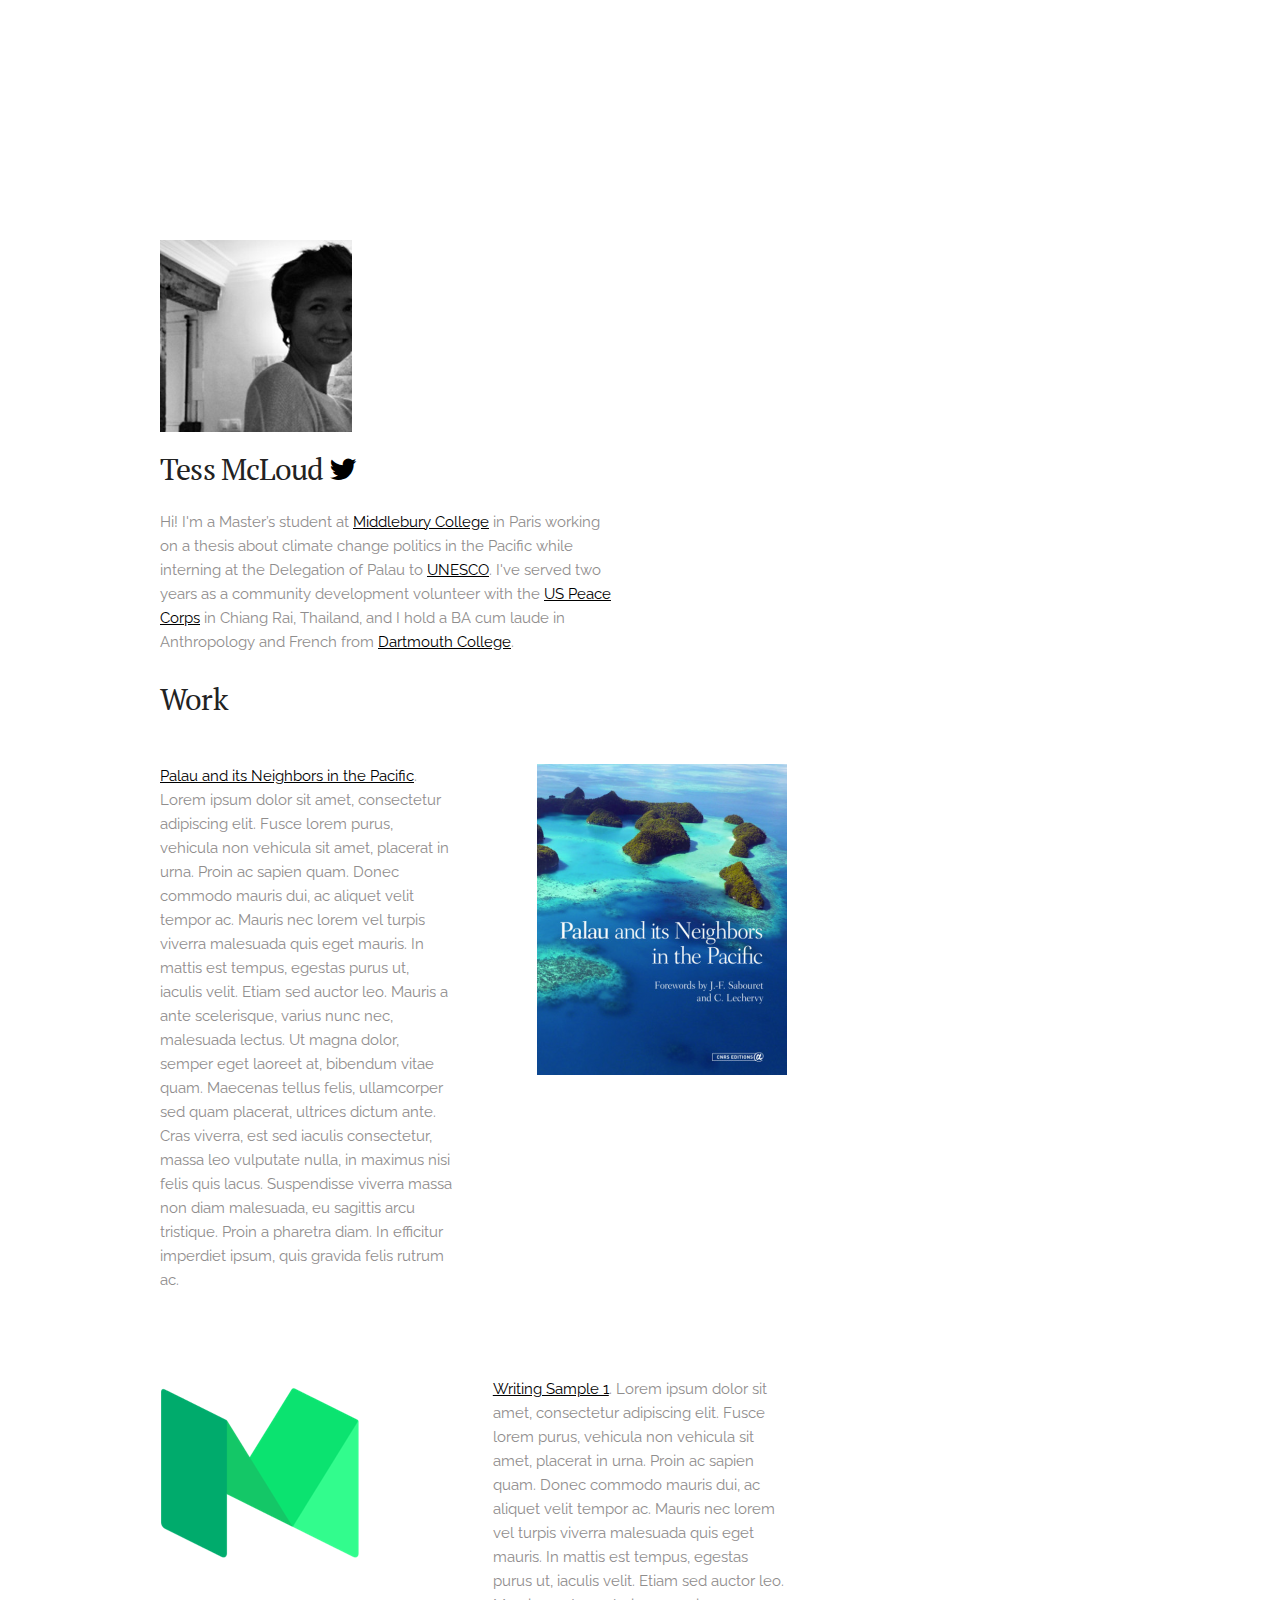
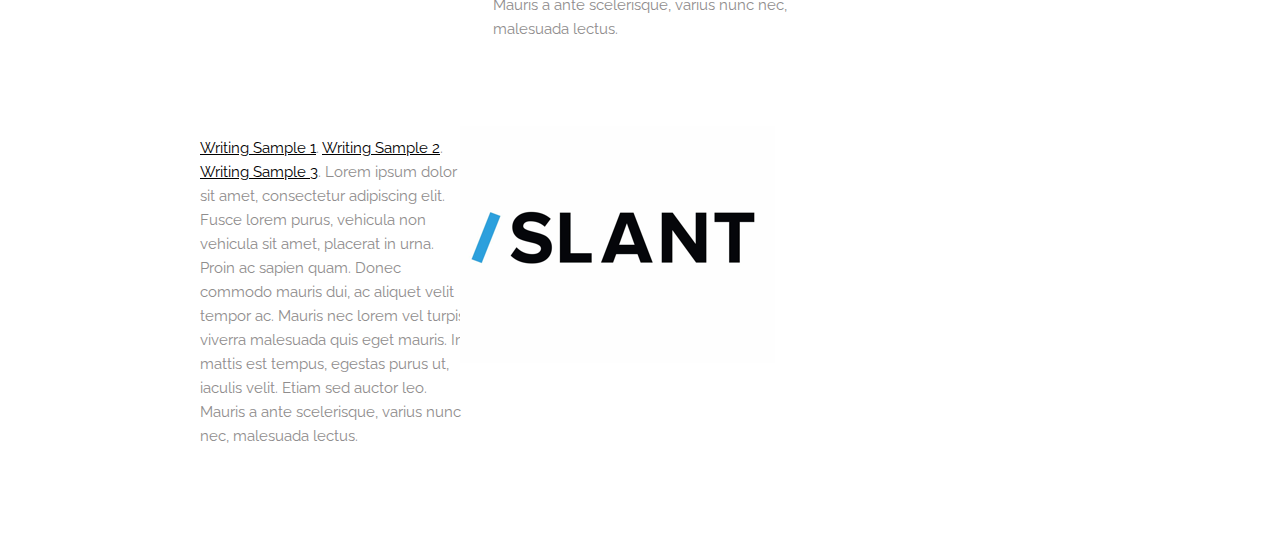
==== index.html @ a64a74ec "added in new padding at the bottom" ====
<!DOCTYPE html>
<html lang="en">
<head>

  <!-- Basic Page Needs
  –––––––––––––––––––––––––––––––––––––––––––––––––– -->
  <meta charset="utf-8">
  <title>Tess McLoud</title>
  <meta name="description" content="">
  <meta name="author" content="">

  <!-- Mobile Specific Metas
  –––––––––––––––––––––––––––––––––––––––––––––––––– -->
  <meta name="viewport" content="width=device-width, initial-scale=1">

  <!-- FONT
  –––––––––––––––––––––––––––––––––––––––––––––––––– -->
  <link href="//fonts.googleapis.com/css?family=Raleway:400,300,600" rel="stylesheet" type="text/css">
  <link href='https://fonts.googleapis.com/css?family=PT+Serif:400,400italic,700,700italic' rel='stylesheet' type='text/css'>

  <!-- CSS
  –––––––––––––––––––––––––––––––––––––––––––––––––– -->
  <link rel="stylesheet" href="css/normalize.css">
  <link rel="stylesheet" href="css/skeleton.css">
  <link rel="stylesheet" href="https://maxcdn.bootstrapcdn.com/font-awesome/4.5.0/css/font-awesome.min.css">
  <link rel="stylesheet" href="css/style.css">

  <!-- Favicon
  –––––––––––––––––––––––––––––––––––––––––––––––––– -->
  <link rel="icon" type="image/png" href="images/fourtyeight.png">

</head>
<body>

  <!-- Primary Page Layout
  –––––––––––––––––––––––––––––––––––––––––––––––––– -->
  <div class="container">
    <div class="row">
      <div class="one-half column" style="margin-top: 25%">
        <img src="images/tessimage.png" style="padding-bottom: 10px">
        <h4 class="serif-style">Tess McLoud <a href="https://twitter.com/tess_mcloud"><i class="fa fa-twitter"></i></a></h4>
        <p class="body-text">Hi! I'm a Master’s student at <a href="http://www.middlebury.edu/">Middlebury College</a> in Paris working on a thesis about climate change politics in the Pacific while interning at the Delegation of Palau to <a href="http://en.unesco.org">UNESCO</a>. I've served two years as a community development volunteer with the <a href="http://www.peacecorps.gov">US Peace Corps</a> in Chiang Rai, Thailand, and I hold a BA cum laude in Anthropology and French from <a href="http://dartmouth.edu">Dartmouth College</a>.</p>
        <h4 class="serif-style">Work</h4>
      </div>
    </div>
    <div class="row" style="margin-top: 25px">
      <div class="one-third column body-text">
        <p><a href="http://www.cnrseditions.fr/archeologie-prehistoire/7229-palau-and-its-neighbors-in-the-pacific.html">Palau and its Neighbors in the Pacific</a>. Lorem ipsum dolor sit amet, consectetur adipiscing elit. Fusce lorem purus, vehicula non vehicula sit amet, placerat in urna. Proin ac sapien quam. Donec commodo mauris dui, ac aliquet velit tempor ac. Mauris nec lorem vel turpis viverra malesuada quis eget mauris. In mattis est tempus, egestas purus ut, iaculis velit. Etiam sed auctor leo. Mauris a ante scelerisque, varius nunc nec, malesuada lectus. Ut magna dolor, semper eget laoreet at, bibendum vitae quam. Maecenas tellus felis, ullamcorper sed quam placerat, ultrices dictum ante. Cras viverra, est sed iaculis consectetur, massa leo vulputate nulla, in maximus nisi felis quis lacus. Suspendisse viverra massa non diam malesuada, eu sagittis arcu tristique. Proin a pharetra diam. In efficitur imperdiet ipsum, quis gravida felis rutrum ac.</p>
      </div>
      <div class="one-third column">
          <img src="images/palau.png" class="u-pull-right">
      </div>    
    </div>
    <div class="row" style="margin-top: 60px">
      <div class="one-third column" style="margin-top: 10px">
        <img src="images/mediumlogo.png" class="u-pull-left">
      </div>
      <div class="one-third column">
          <p class="body-text"> <a href="https://medium.com/@island_ark/the-devastating-effects-of-climate-change-that-no-one-is-talking-about-bb55a63e852a#.9f6tcge07">Writing Sample 1</a>. Lorem ipsum dolor sit amet, consectetur adipiscing elit. Fusce lorem purus, vehicula non vehicula sit amet, placerat in urna. Proin ac sapien quam. Donec commodo mauris dui, ac aliquet velit tempor ac. Mauris nec lorem vel turpis viverra malesuada quis eget mauris. In mattis est tempus, egestas purus ut, iaculis velit. Etiam sed auctor leo. Mauris a ante scelerisque, varius nunc nec, malesuada lectus. </p>
      </div>    
    </div>
    <div class="row" style="margin: 60px 40px">
      <div class="one-third column" style="margin-top: 10px">
        <p class="body-text"><a href="https://www.slantnews.com/story/2016-01-17-why-this-feminist-is-choosing-bernie-sanders-over-hillary-clinton-donald-trump-elections-2016">Writing Sample 1</a>. <a href="https://www.slantnews.com/story/2015-12-18-are-the-fates-of-sinking-island-nations-sealed-climate-change-global-warming">Writing Sample 2</a>. <a href="https://www.slantnews.com/story/2015-12-17-the-devastating-effects-of-climate-change-no-one-is-talking-about-culture-island-ark-project">Writing Sample 3</a>. Lorem ipsum dolor sit amet, consectetur adipiscing elit. Fusce lorem purus, vehicula non vehicula sit amet, placerat in urna. Proin ac sapien quam. Donec commodo mauris dui, ac aliquet velit tempor ac. Mauris nec lorem vel turpis viverra malesuada quis eget mauris. In mattis est tempus, egestas purus ut, iaculis velit. Etiam sed auctor leo. Mauris a ante scelerisque, varius nunc nec, malesuada lectus. </p>
      </div>
      <div class="one-third column">
          <img src="images/slantlogo.png" class="u-pull-right">
      </div>    
    </div>
  </div>

<!-- End Document
  –––––––––––––––––––––––––––––––––––––––––––––––––– -->
</body>
</html>
---- css/skeleton.css ----
/*
* Skeleton V2.0.4
* Copyright 2014, Dave Gamache
* www.getskeleton.com
* Free to use under the MIT license.
* http://www.opensource.org/licenses/mit-license.php
* 12/29/2014
*/


/* Table of contents
––––––––––––––––––––––––––––––––––––––––––––––––––
- Grid
- Base Styles
- Typography
- Links
- Buttons
- Forms
- Lists
- Code
- Tables
- Spacing
- Utilities
- Clearing
- Media Queries
*/


/* Grid
–––––––––––––––––––––––––––––––––––––––––––––––––– */
.container {
  position: relative;
  width: 100%;
  max-width: 960px;
  margin: 0 auto;
  padding: 0 20px;
  box-sizing: border-box; }
.column,
.columns {
  width: 100%;
  float: left;
  box-sizing: border-box; }

/* For devices larger than 400px */
@media (min-width: 400px) {
  .container {
    width: 85%;
    padding: 0; }
}

/* For devices larger than 550px */
@media (min-width: 550px) {
  .container {
    width: 80%; }
  .column,
  .columns {
    margin-left: 4%; }
  .column:first-child,
  .columns:first-child {
    margin-left: 0; }

  .one.column,
  .one.columns                    { width: 4.66666666667%; }
  .two.columns                    { width: 13.3333333333%; }
  .three.columns                  { width: 22%;            }
  .four.columns                   { width: 30.6666666667%; }
  .five.columns                   { width: 39.3333333333%; }
  .six.columns                    { width: 48%;            }
  .seven.columns                  { width: 56.6666666667%; }
  .eight.columns                  { width: 65.3333333333%; }
  .nine.columns                   { width: 74.0%;          }
  .ten.columns                    { width: 82.6666666667%; }
  .eleven.columns                 { width: 91.3333333333%; }
  .twelve.columns                 { width: 100%; margin-left: 0; }

  .one-third.column               { width: 30.6666666667%; }
  .two-thirds.column              { width: 65.3333333333%; }

  .one-half.column                { width: 48%; }

  /* Offsets */
  .offset-by-one.column,
  .offset-by-one.columns          { margin-left: 8.66666666667%; }
  .offset-by-two.column,
  .offset-by-two.columns          { margin-left: 17.3333333333%; }
  .offset-by-three.column,
  .offset-by-three.columns        { margin-left: 26%;            }
  .offset-by-four.column,
  .offset-by-four.columns         { margin-left: 34.6666666667%; }
  .offset-by-five.column,
  .offset-by-five.columns         { margin-left: 43.3333333333%; }
  .offset-by-six.column,
  .offset-by-six.columns          { margin-left: 52%;            }
  .offset-by-seven.column,
  .offset-by-seven.columns        { margin-left: 60.6666666667%; }
  .offset-by-eight.column,
  .offset-by-eight.columns        { margin-left: 69.3333333333%; }
  .offset-by-nine.column,
  .offset-by-nine.columns         { margin-left: 78.0%;          }
  .offset-by-ten.column,
  .offset-by-ten.columns          { margin-left: 86.6666666667%; }
  .offset-by-eleven.column,
  .offset-by-eleven.columns       { margin-left: 95.3333333333%; }

  .offset-by-one-third.column,
  .offset-by-one-third.columns    { margin-left: 34.6666666667%; }
  .offset-by-two-thirds.column,
  .offset-by-two-thirds.columns   { margin-left: 69.3333333333%; }

  .offset-by-one-half.column,
  .offset-by-one-half.columns     { margin-left: 52%; }

}


/* Base Styles
–––––––––––––––––––––––––––––––––––––––––––––––––– */
/* NOTE
html is set to 62.5% so that all the REM measurements throughout Skeleton
are based on 10px sizing. So basically 1.5rem = 15px :) */
html {
  font-size: 62.5%; }
body {
  font-size: 1.5em; /* currently ems cause chrome bug misinterpreting rems on body element */
  line-height: 1.6;
  font-weight: 400;
  font-family: "Raleway", "HelveticaNeue", "Helvetica Neue", Helvetica, Arial, sans-serif;
  color: #222; }


/* Typography
–––––––––––––––––––––––––––––––––––––––––––––––––– */
h1, h2, h3, h4, h5, h6 {
  margin-top: 0;
  margin-bottom: 2rem;
  font-weight: 300; }
h1 { font-size: 4.0rem; line-height: 1.2;  letter-spacing: -.1rem;}
h2 { font-size: 3.6rem; line-height: 1.25; letter-spacing: -.1rem; }
h3 { font-size: 3.0rem; line-height: 1.3;  letter-spacing: -.1rem; }
h4 { font-size: 2.4rem; line-height: 1.35; letter-spacing: -.08rem; }
h5 { font-size: 1.8rem; line-height: 1.5;  letter-spacing: -.05rem; }
h6 { font-size: 1.5rem; line-height: 1.6;  letter-spacing: 0; }

/* Larger than phablet */
@media (min-width: 550px) {
  h1 { font-size: 5.0rem; }
  h2 { font-size: 4.2rem; }
  h3 { font-size: 3.6rem; }
  h4 { font-size: 3.0rem; }
  h5 { font-size: 2.4rem; }
  h6 { font-size: 1.5rem; }
}

p {
  margin-top: 0; }


/* Links
–––––––––––––––––––––––––––––––––––––––––––––––––– */
a {
  color: #1EAEDB; }
a:hover {
  color: #0FA0CE; }


/* Buttons
–––––––––––––––––––––––––––––––––––––––––––––––––– */
.button,
button,
input[type="submit"],
input[type="reset"],
input[type="button"] {
  display: inline-block;
  height: 38px;
  padding: 0 30px;
  color: #555;
  text-align: center;
  font-size: 11px;
  font-weight: 600;
  line-height: 38px;
  letter-spacing: .1rem;
  text-transform: uppercase;
  text-decoration: none;
  white-space: nowrap;
  background-color: transparent;
  border-radius: 4px;
  border: 1px solid #bbb;
  cursor: pointer;
  box-sizing: border-box; }
.button:hover,
button:hover,
input[type="submit"]:hover,
input[type="reset"]:hover,
input[type="button"]:hover,
.button:focus,
button:focus,
input[type="submit"]:focus,
input[type="reset"]:focus,
input[type="button"]:focus {
  color: #333;
  border-color: #888;
  outline: 0; }
.button.button-primary,
button.button-primary,
input[type="submit"].button-primary,
input[type="reset"].button-primary,
input[type="button"].button-primary {
  color: #FFF;
  background-color: #33C3F0;
  border-color: #33C3F0; }
.button.button-primary:hover,
button.button-primary:hover,
input[type="submit"].button-primary:hover,
input[type="reset"].button-primary:hover,
input[type="button"].button-primary:hover,
.button.button-primary:focus,
button.button-primary:focus,
input[type="submit"].button-primary:focus,
input[type="reset"].button-primary:focus,
input[type="button"].button-primary:focus {
  color: #FFF;
  background-color: #1EAEDB;
  border-color: #1EAEDB; }


/* Forms
–––––––––––––––––––––––––––––––––––––––––––––––––– */
input[type="email"],
input[type="number"],
input[type="search"],
input[type="text"],
input[type="tel"],
input[type="url"],
input[type="password"],
textarea,
select {
  height: 38px;
  padding: 6px 10px; /* The 6px vertically centers text on FF, ignored by Webkit */
  background-color: #fff;
  border: 1px solid #D1D1D1;
  border-radius: 4px;
  box-shadow: none;
  box-sizing: border-box; }
/* Removes awkward default styles on some inputs for iOS */
input[type="email"],
input[type="number"],
input[type="search"],
input[type="text"],
input[type="tel"],
input[type="url"],
input[type="password"],
textarea {
  -webkit-appearance: none;
     -moz-appearance: none;
          appearance: none; }
textarea {
  min-height: 65px;
  padding-top: 6px;
  padding-bottom: 6px; }
input[type="email"]:focus,
input[type="number"]:focus,
input[type="search"]:focus,
input[type="text"]:focus,
input[type="tel"]:focus,
input[type="url"]:focus,
input[type="password"]:focus,
textarea:focus,
select:focus {
  border: 1px solid #33C3F0;
  outline: 0; }
label,
legend {
  display: block;
  margin-bottom: .5rem;
  font-weight: 600; }
fieldset {
  padding: 0;
  border-width: 0; }
input[type="checkbox"],
input[type="radio"] {
  display: inline; }
label > .label-body {
  display: inline-block;
  margin-left: .5rem;
  font-weight: normal; }


/* Lists
–––––––––––––––––––––––––––––––––––––––––––––––––– */
ul {
  list-style: circle inside; }
ol {
  list-style: decimal inside; }
ol, ul {
  padding-left: 0;
  margin-top: 0; }
ul ul,
ul ol,
ol ol,
ol ul {
  margin: 1.5rem 0 1.5rem 3rem;
  font-size: 90%; }
li {
  margin-bottom: 1rem; }


/* Code
–––––––––––––––––––––––––––––––––––––––––––––––––– */
code {
  padding: .2rem .5rem;
  margin: 0 .2rem;
  font-size: 90%;
  white-space: nowrap;
  background: #F1F1F1;
  border: 1px solid #E1E1E1;
  border-radius: 4px; }
pre > code {
  display: block;
  padding: 1rem 1.5rem;
  white-space: pre; }


/* Tables
–––––––––––––––––––––––––––––––––––––––––––––––––– */
th,
td {
  padding: 12px 15px;
  text-align: left;
  border-bottom: 1px solid #E1E1E1; }
th:first-child,
td:first-child {
  padding-left: 0; }
th:last-child,
td:last-child {
  padding-right: 0; }


/* Spacing
–––––––––––––––––––––––––––––––––––––––––––––––––– */
button,
.button {
  margin-bottom: 1rem; }
input,
textarea,
select,
fieldset {
  margin-bottom: 1.5rem; }
pre,
blockquote,
dl,
figure,
table,
p,
ul,
ol,
form {
  margin-bottom: 2.5rem; }


/* Utilities
–––––––––––––––––––––––––––––––––––––––––––––––––– */
.u-full-width {
  width: 100%;
  box-sizing: border-box; }
.u-max-full-width {
  max-width: 100%;
  box-sizing: border-box; }
.u-pull-right {
  float: right; }
.u-pull-left {
  float: left; }


/* Misc
–––––––––––––––––––––––––––––––––––––––––––––––––– */
hr {
  margin-top: 3rem;
  margin-bottom: 3.5rem;
  border-width: 0;
  border-top: 1px solid #E1E1E1; }


/* Clearing
–––––––––––––––––––––––––––––––––––––––––––––––––– */

/* Self Clearing Goodness */
.container:after,
.row:after,
.u-cf {
  content: "";
  display: table;
  clear: both; }


/* Media Queries
–––––––––––––––––––––––––––––––––––––––––––––––––– */
/*
Note: The best way to structure the use of media queries is to create the queries
near the relevant code. For example, if you wanted to change the styles for buttons
on small devices, paste the mobile query code up in the buttons section and style it
there.
*/


/* Larger than mobile */
@media (min-width: 400px) {}

/* Larger than phablet (also point when grid becomes active) */
@media (min-width: 550px) {}

/* Larger than tablet */
@media (min-width: 750px) {}

/* Larger than desktop */
@media (min-width: 1000px) {}

/* Larger than Desktop HD */
@media (min-width: 1200px) {}
---- css/style.css ----
.serif-style {
    font-family: 'PT Serif', serif;
}

.body-text {
    color: #8F8D8D
}

a:link, a:visited { 
    color: black;
    text-decoration: underline;
    cursor: auto;
}

a:link:active, a:visited:active { 
    color: black;
}
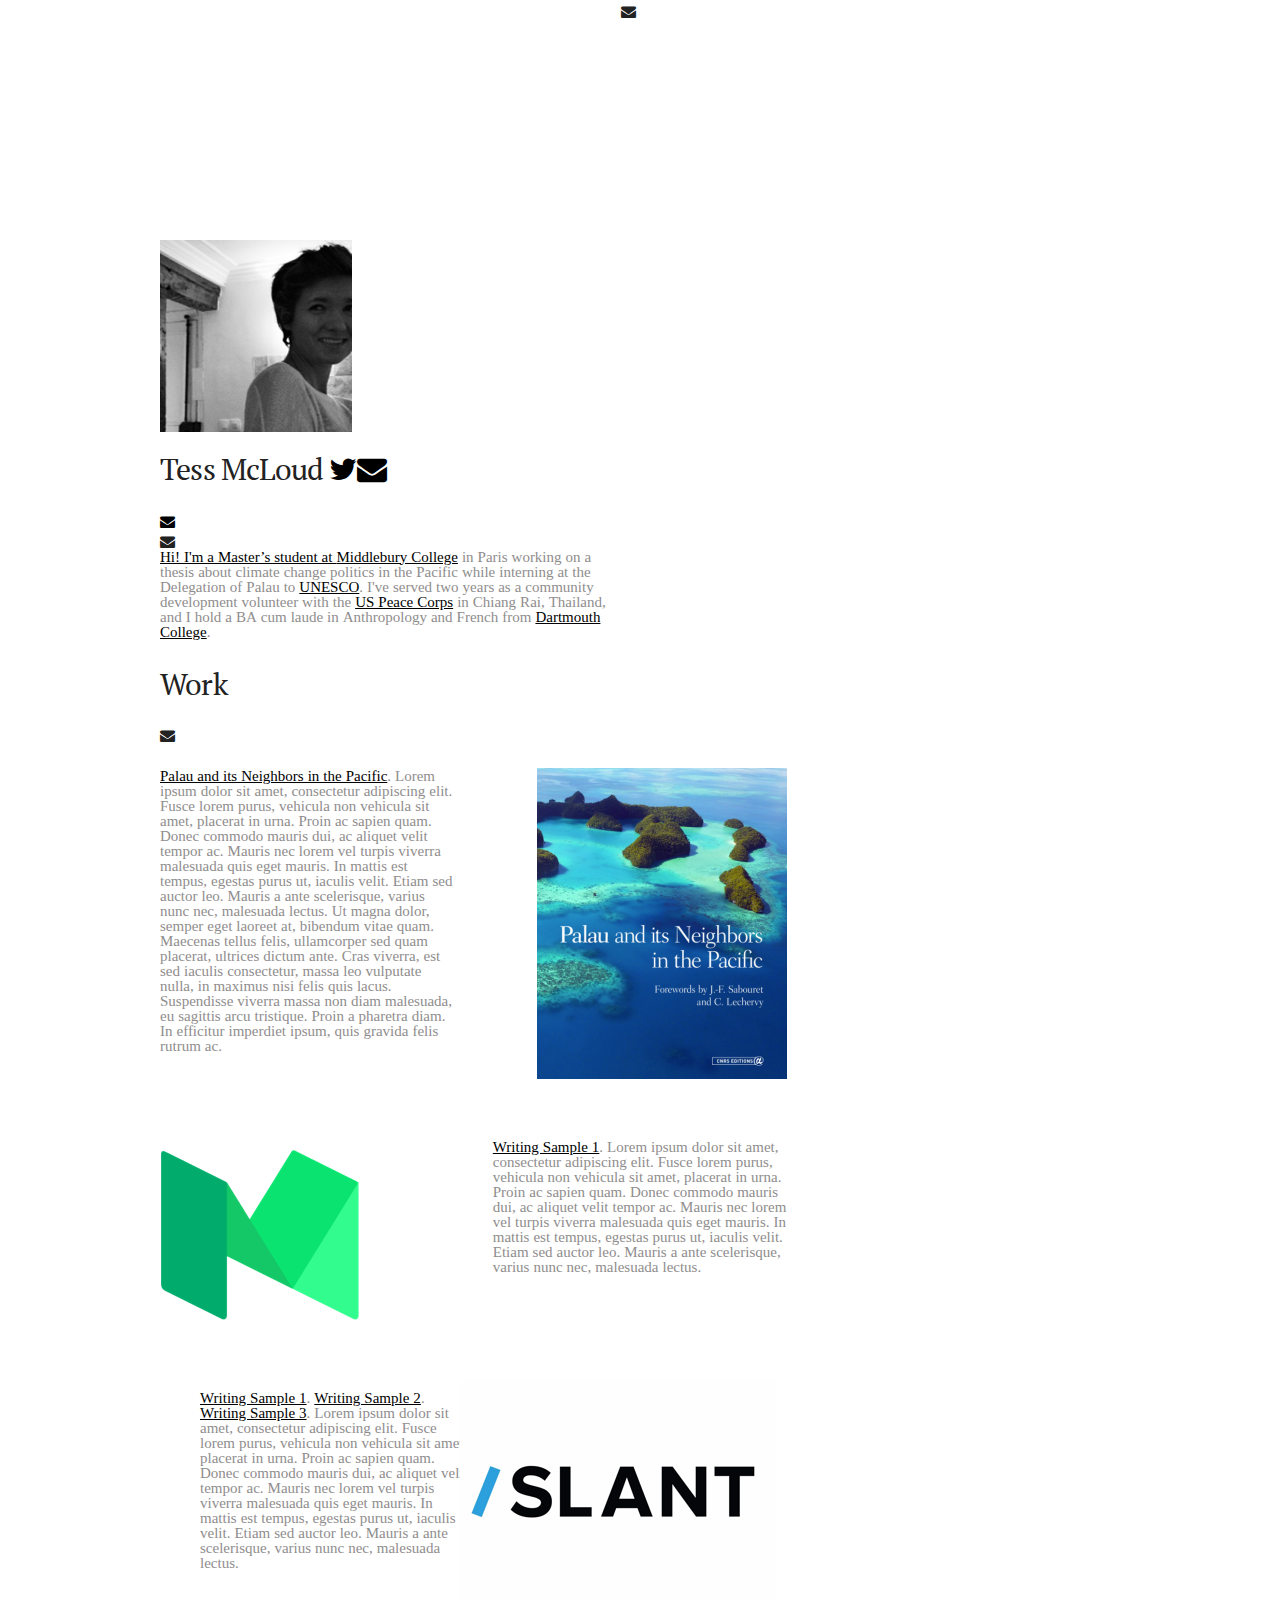
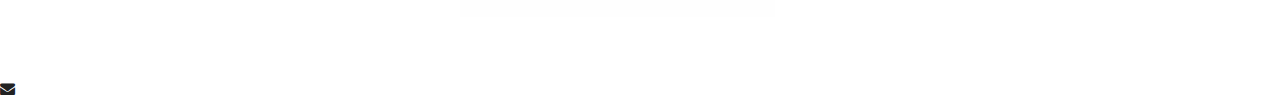
==== commit 303d05ba: "added in email icon" ====
--- a/index.html
+++ b/index.html
@@ -38,7 +38,7 @@
     <div class="row">
       <div class="one-half column" style="margin-top: 25%">
         <img src="images/tessimage.png" style="padding-bottom: 10px">
-        <h4 class="serif-style">Tess McLoud <a href="https://twitter.com/tess_mcloud"><i class="fa fa-twitter"></i></a></h4>
+        <h4 class="serif-style">Tess McLoud <a href="https://twitter.com/tess_mcloud"><i class="fa fa-twitter"></i></a><a href="emailto: me@tessm.cloud"><i class="fa fa-envelope"></i</a></h4>
         <p class="body-text">Hi! I'm a Master’s student at <a href="http://www.middlebury.edu/">Middlebury College</a> in Paris working on a thesis about climate change politics in the Pacific while interning at the Delegation of Palau to <a href="http://en.unesco.org">UNESCO</a>. I've served two years as a community development volunteer with the <a href="http://www.peacecorps.gov">US Peace Corps</a> in Chiang Rai, Thailand, and I hold a BA cum laude in Anthropology and French from <a href="http://dartmouth.edu">Dartmouth College</a>.</p>
         <h4 class="serif-style">Work</h4>
       </div>
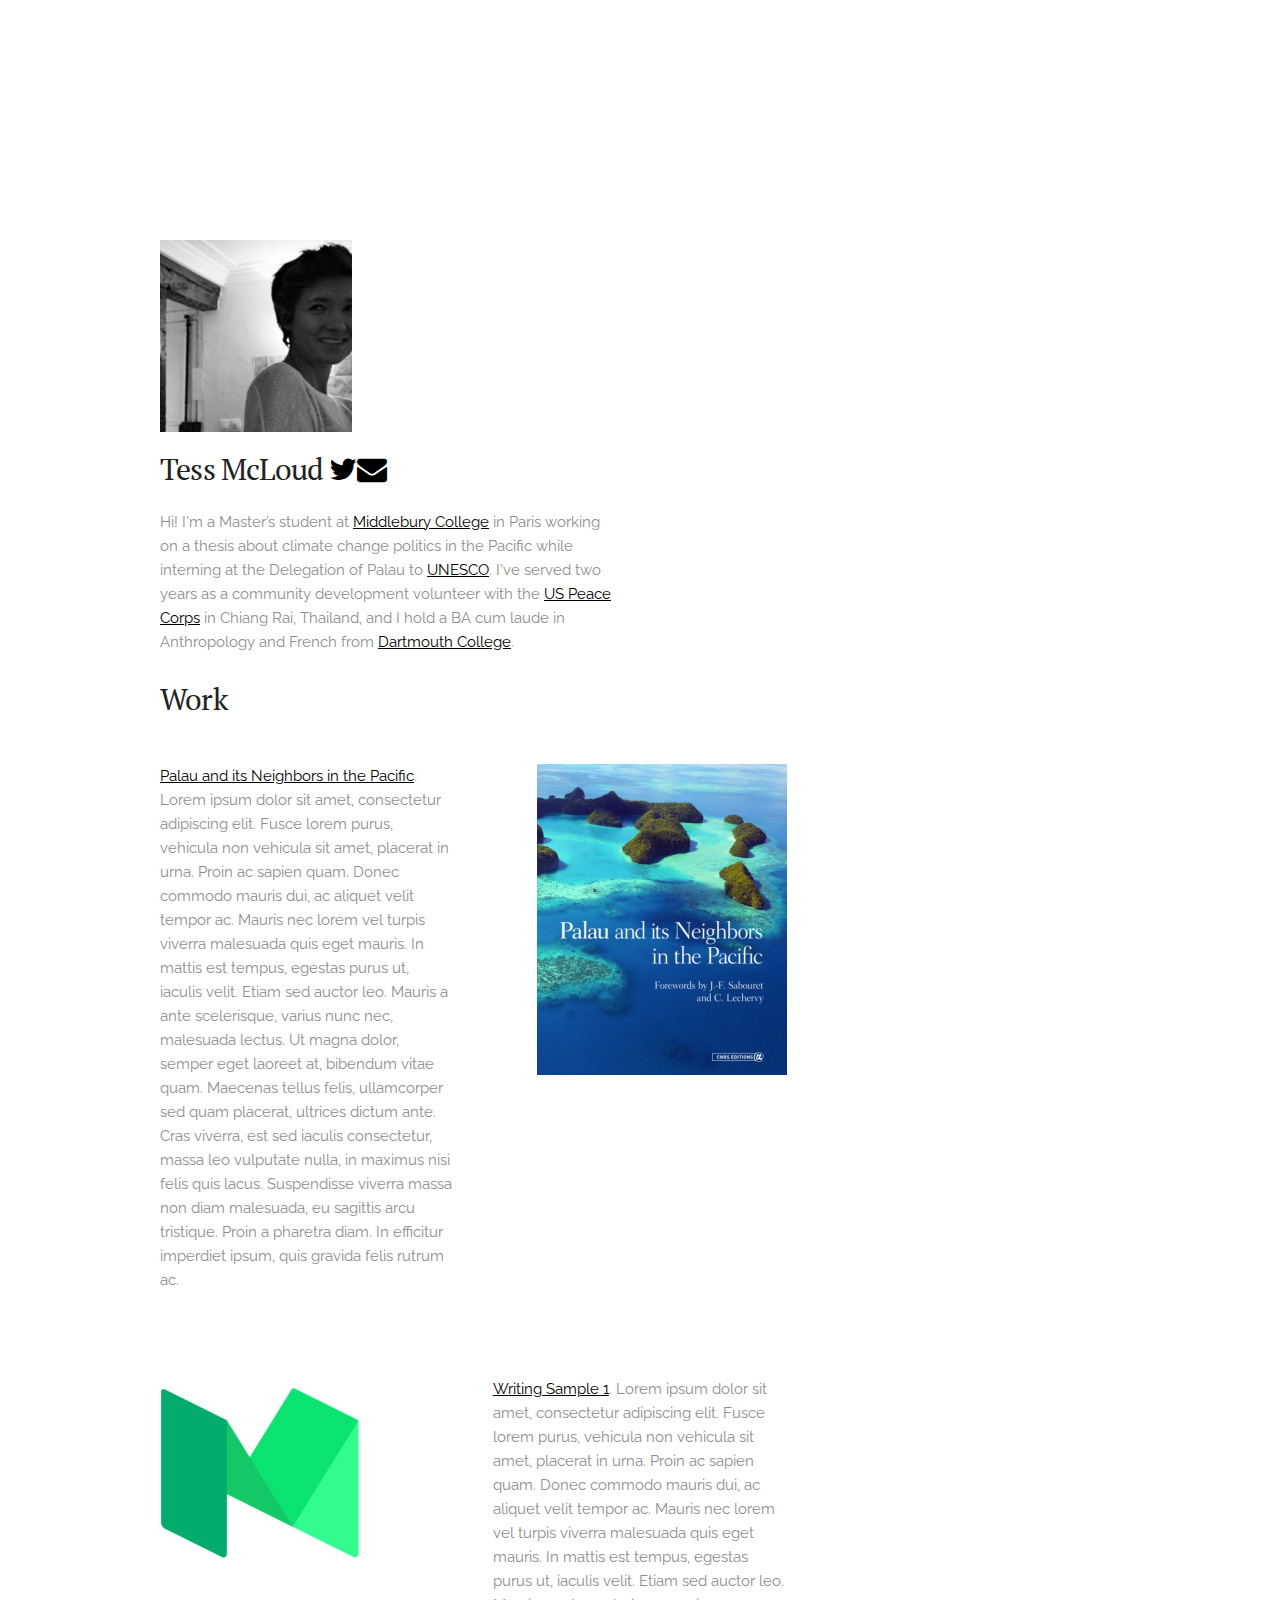
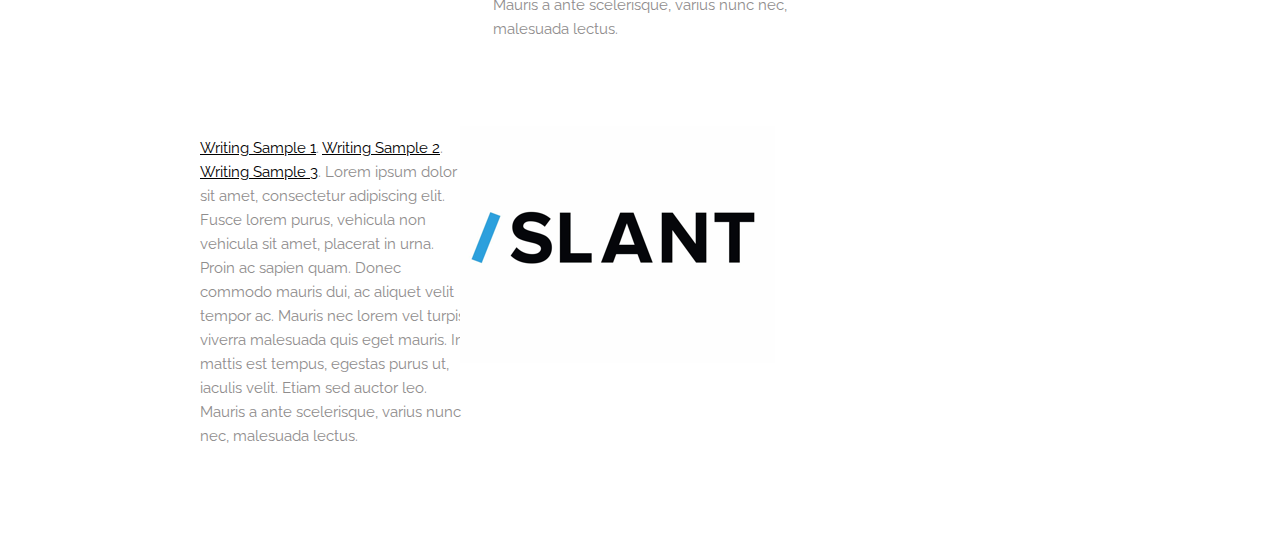
==== commit a3adc36e: "fixing brackets" ====
--- a/index.html
+++ b/index.html
@@ -38,7 +38,7 @@
     <div class="row">
       <div class="one-half column" style="margin-top: 25%">
         <img src="images/tessimage.png" style="padding-bottom: 10px">
-        <h4 class="serif-style">Tess McLoud <a href="https://twitter.com/tess_mcloud"><i class="fa fa-twitter"></i></a><a href="emailto: me@tessm.cloud"><i class="fa fa-envelope"></i</a></h4>
+        <h4 class="serif-style">Tess McLoud <a href="https://twitter.com/tess_mcloud"><i class="fa fa-twitter"></i></a><a href="emailto: me@tessm.cloud"><i class="fa fa-envelope"></i></a></h4>
         <p class="body-text">Hi! I'm a Master’s student at <a href="http://www.middlebury.edu/">Middlebury College</a> in Paris working on a thesis about climate change politics in the Pacific while interning at the Delegation of Palau to <a href="http://en.unesco.org">UNESCO</a>. I've served two years as a community development volunteer with the <a href="http://www.peacecorps.gov">US Peace Corps</a> in Chiang Rai, Thailand, and I hold a BA cum laude in Anthropology and French from <a href="http://dartmouth.edu">Dartmouth College</a>.</p>
         <h4 class="serif-style">Work</h4>
       </div>
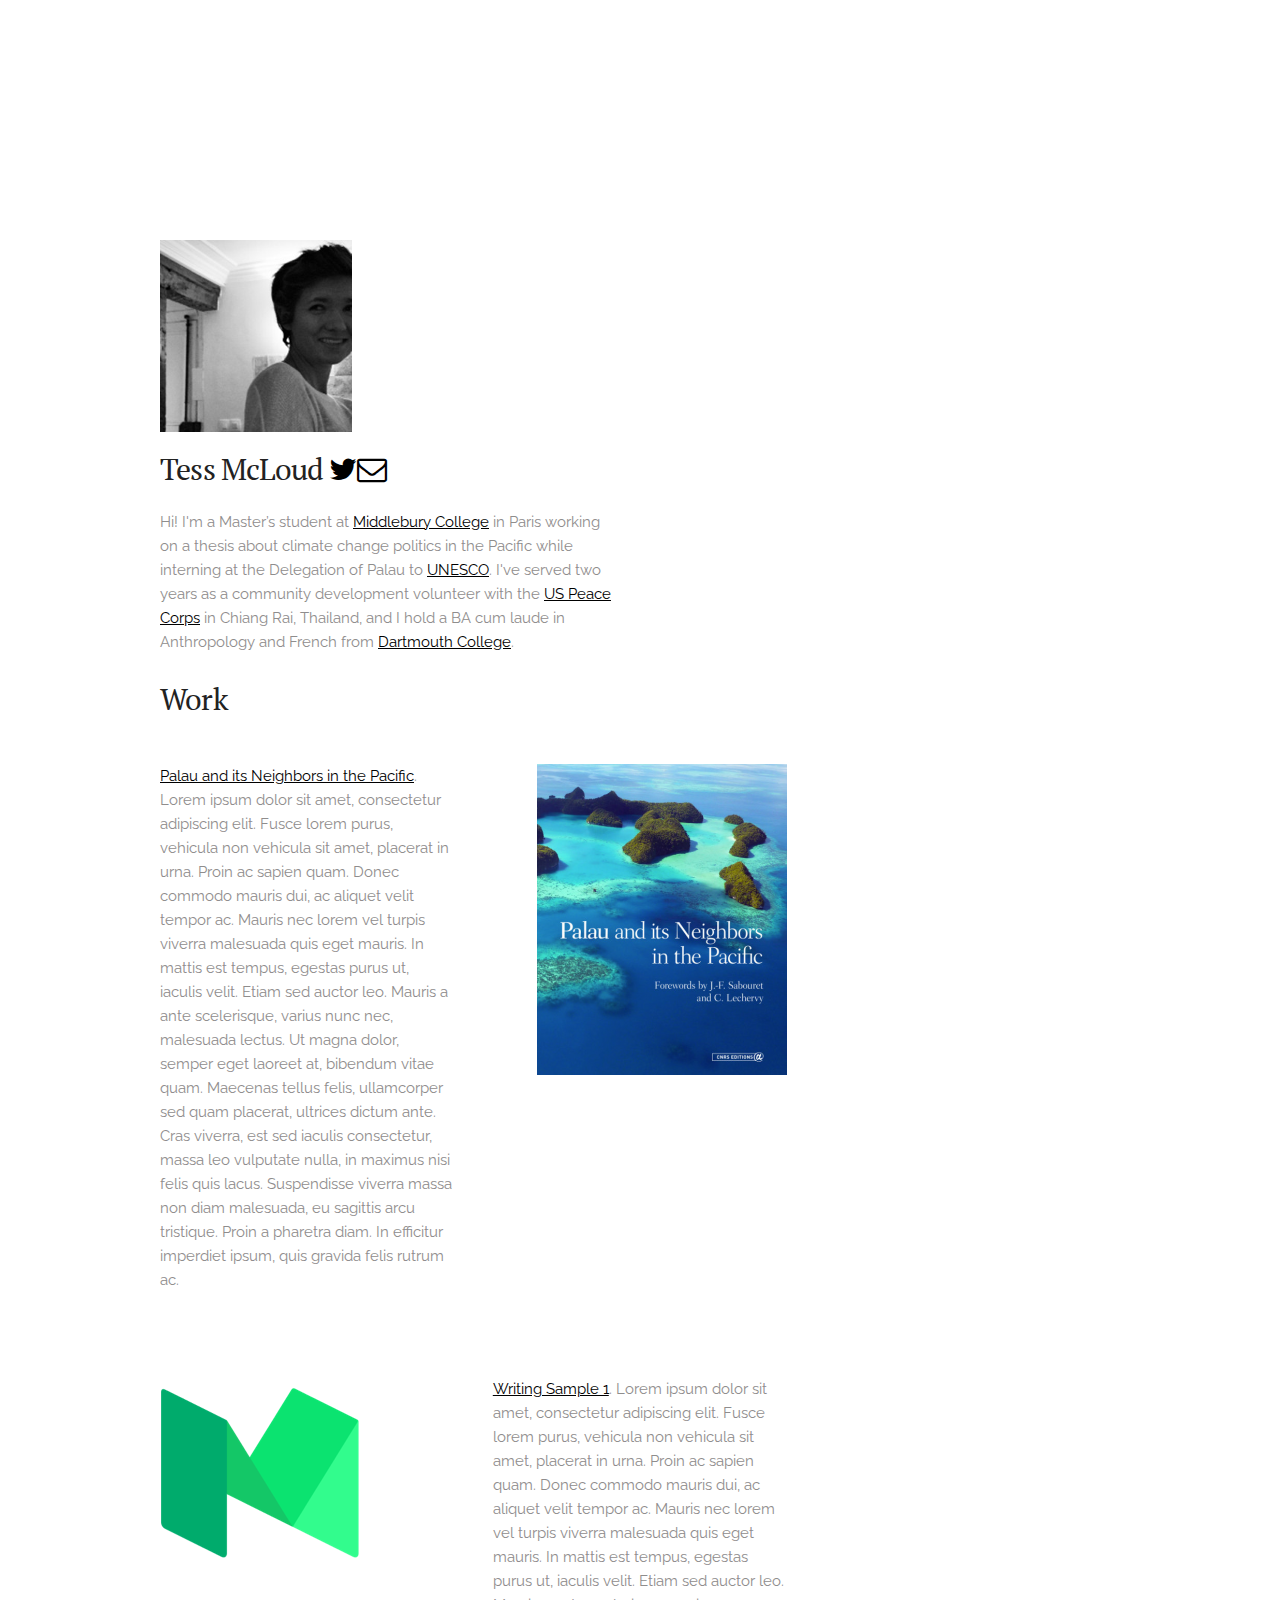
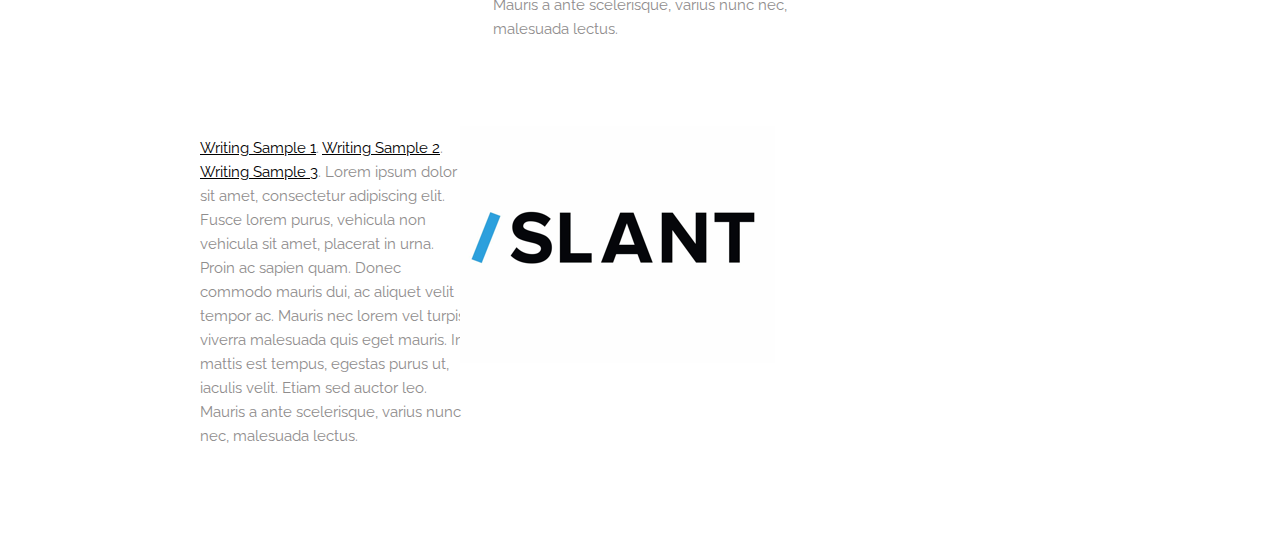
==== commit d75bc6ee: "added new envelope look" ====
--- a/index.html
+++ b/index.html
@@ -38,7 +38,7 @@
     <div class="row">
       <div class="one-half column" style="margin-top: 25%">
         <img src="images/tessimage.png" style="padding-bottom: 10px">
-        <h4 class="serif-style">Tess McLoud <a href="https://twitter.com/tess_mcloud"><i class="fa fa-twitter"></i></a><a href="emailto: me@tessm.cloud"><i class="fa fa-envelope"></i></a></h4>
+        <h4 class="serif-style">Tess McLoud <a href="https://twitter.com/tess_mcloud"><i class="fa fa-twitter"></i></a><a href="emailto: me@tessm.cloud"><i class="fa fa-envelope-o"></i></a></h4>
         <p class="body-text">Hi! I'm a Master’s student at <a href="http://www.middlebury.edu/">Middlebury College</a> in Paris working on a thesis about climate change politics in the Pacific while interning at the Delegation of Palau to <a href="http://en.unesco.org">UNESCO</a>. I've served two years as a community development volunteer with the <a href="http://www.peacecorps.gov">US Peace Corps</a> in Chiang Rai, Thailand, and I hold a BA cum laude in Anthropology and French from <a href="http://dartmouth.edu">Dartmouth College</a>.</p>
         <h4 class="serif-style">Work</h4>
       </div>
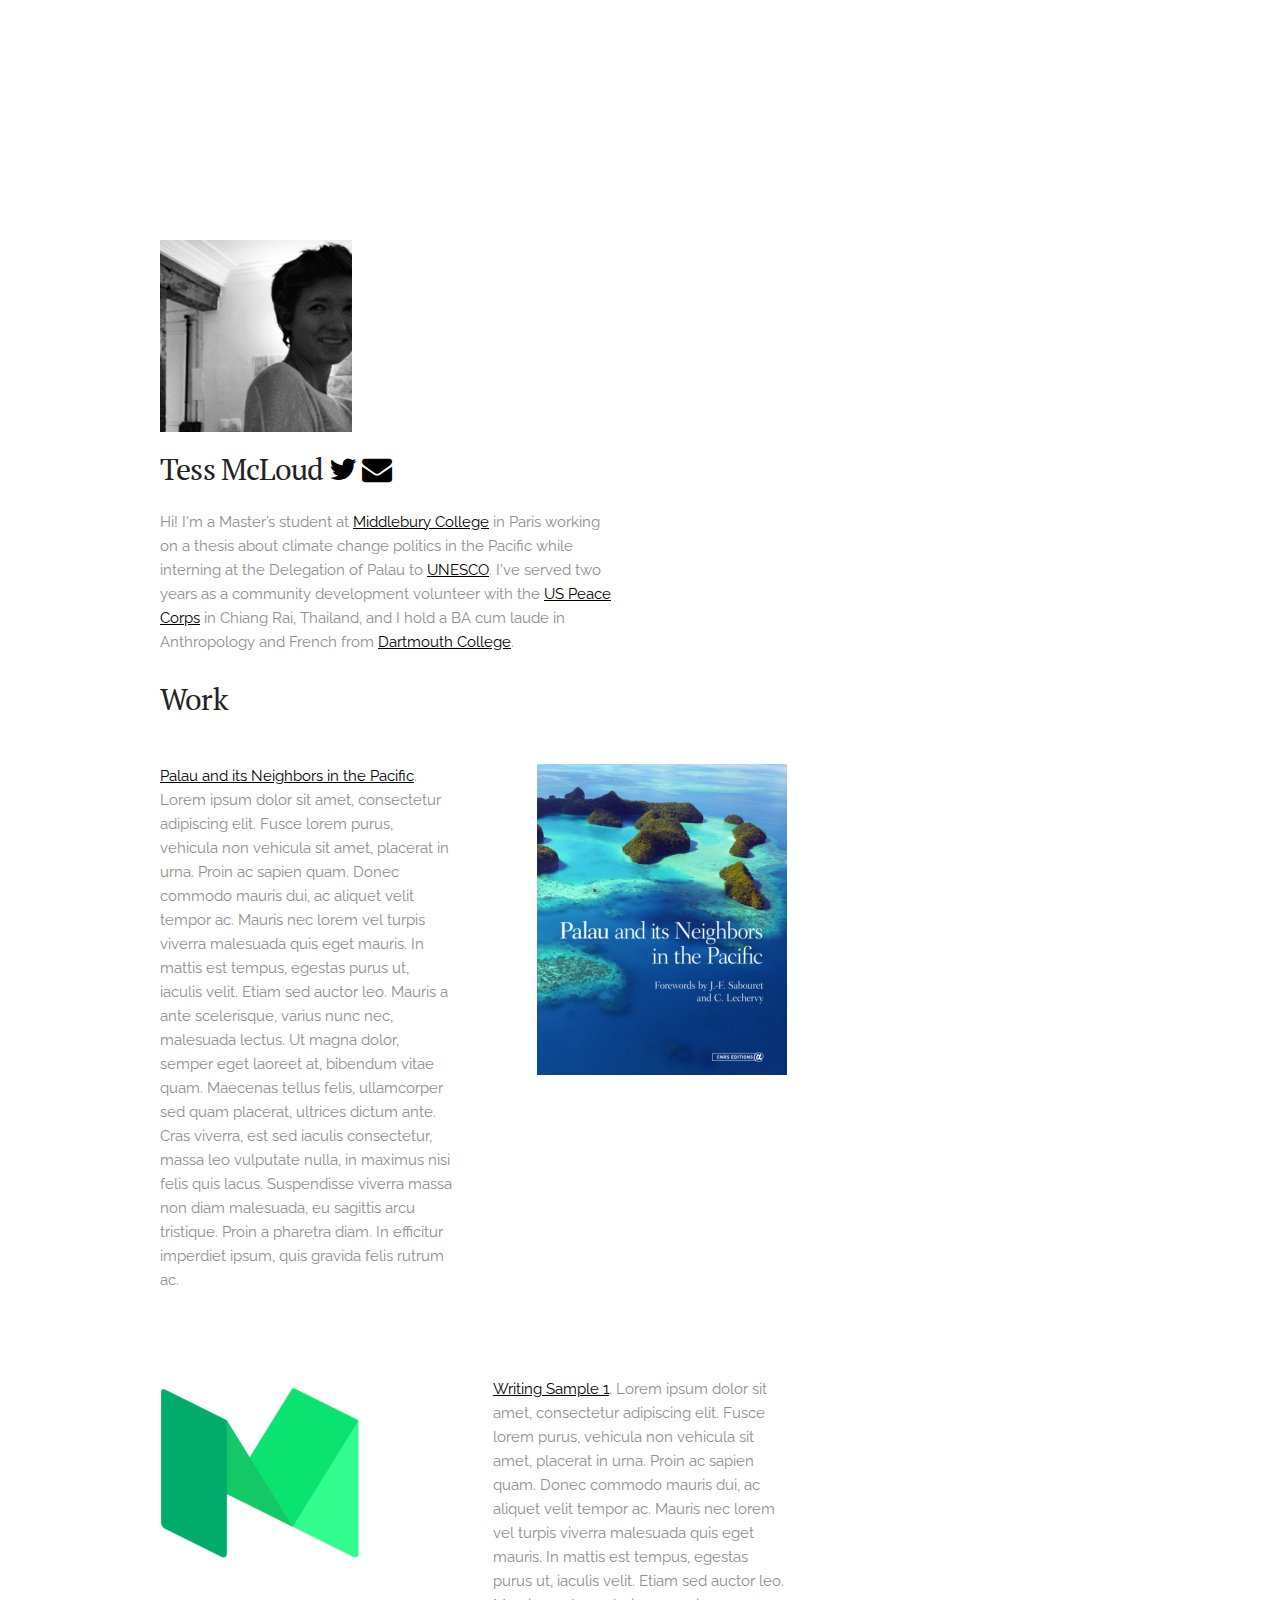
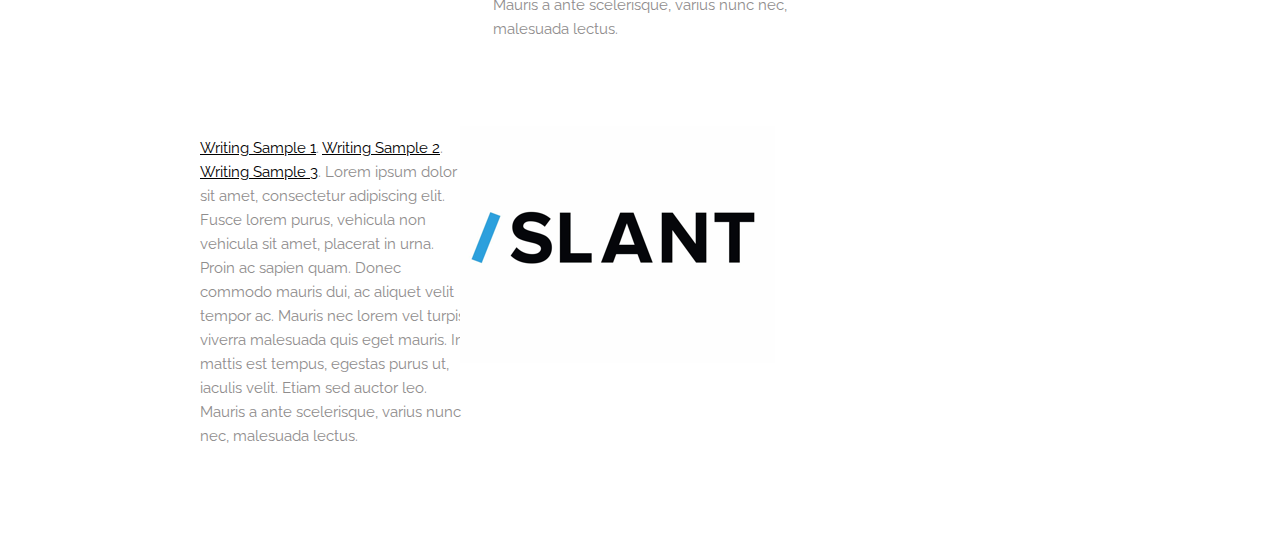
==== commit 8c18954b: "fixing width for things" ====
--- a/index.html
+++ b/index.html
@@ -38,7 +38,7 @@
     <div class="row">
       <div class="one-half column" style="margin-top: 25%">
         <img src="images/tessimage.png" style="padding-bottom: 10px">
-        <h4 class="serif-style">Tess McLoud <a href="https://twitter.com/tess_mcloud"><i class="fa fa-twitter"></i></a><a href="emailto: me@tessm.cloud"><i class="fa fa-envelope-o"></i></a></h4>
+        <h4 class="serif-style">Tess McLoud <a href="https://twitter.com/tess_mcloud"><i class="fa fa-twitter"></i></a><a href="mailto: me@tessm.cloud" style="padding-left: 5px"><i class="fa fa-envelope"></i></a></h4>
         <p class="body-text">Hi! I'm a Master’s student at <a href="http://www.middlebury.edu/">Middlebury College</a> in Paris working on a thesis about climate change politics in the Pacific while interning at the Delegation of Palau to <a href="http://en.unesco.org">UNESCO</a>. I've served two years as a community development volunteer with the <a href="http://www.peacecorps.gov">US Peace Corps</a> in Chiang Rai, Thailand, and I hold a BA cum laude in Anthropology and French from <a href="http://dartmouth.edu">Dartmouth College</a>.</p>
         <h4 class="serif-style">Work</h4>
       </div>
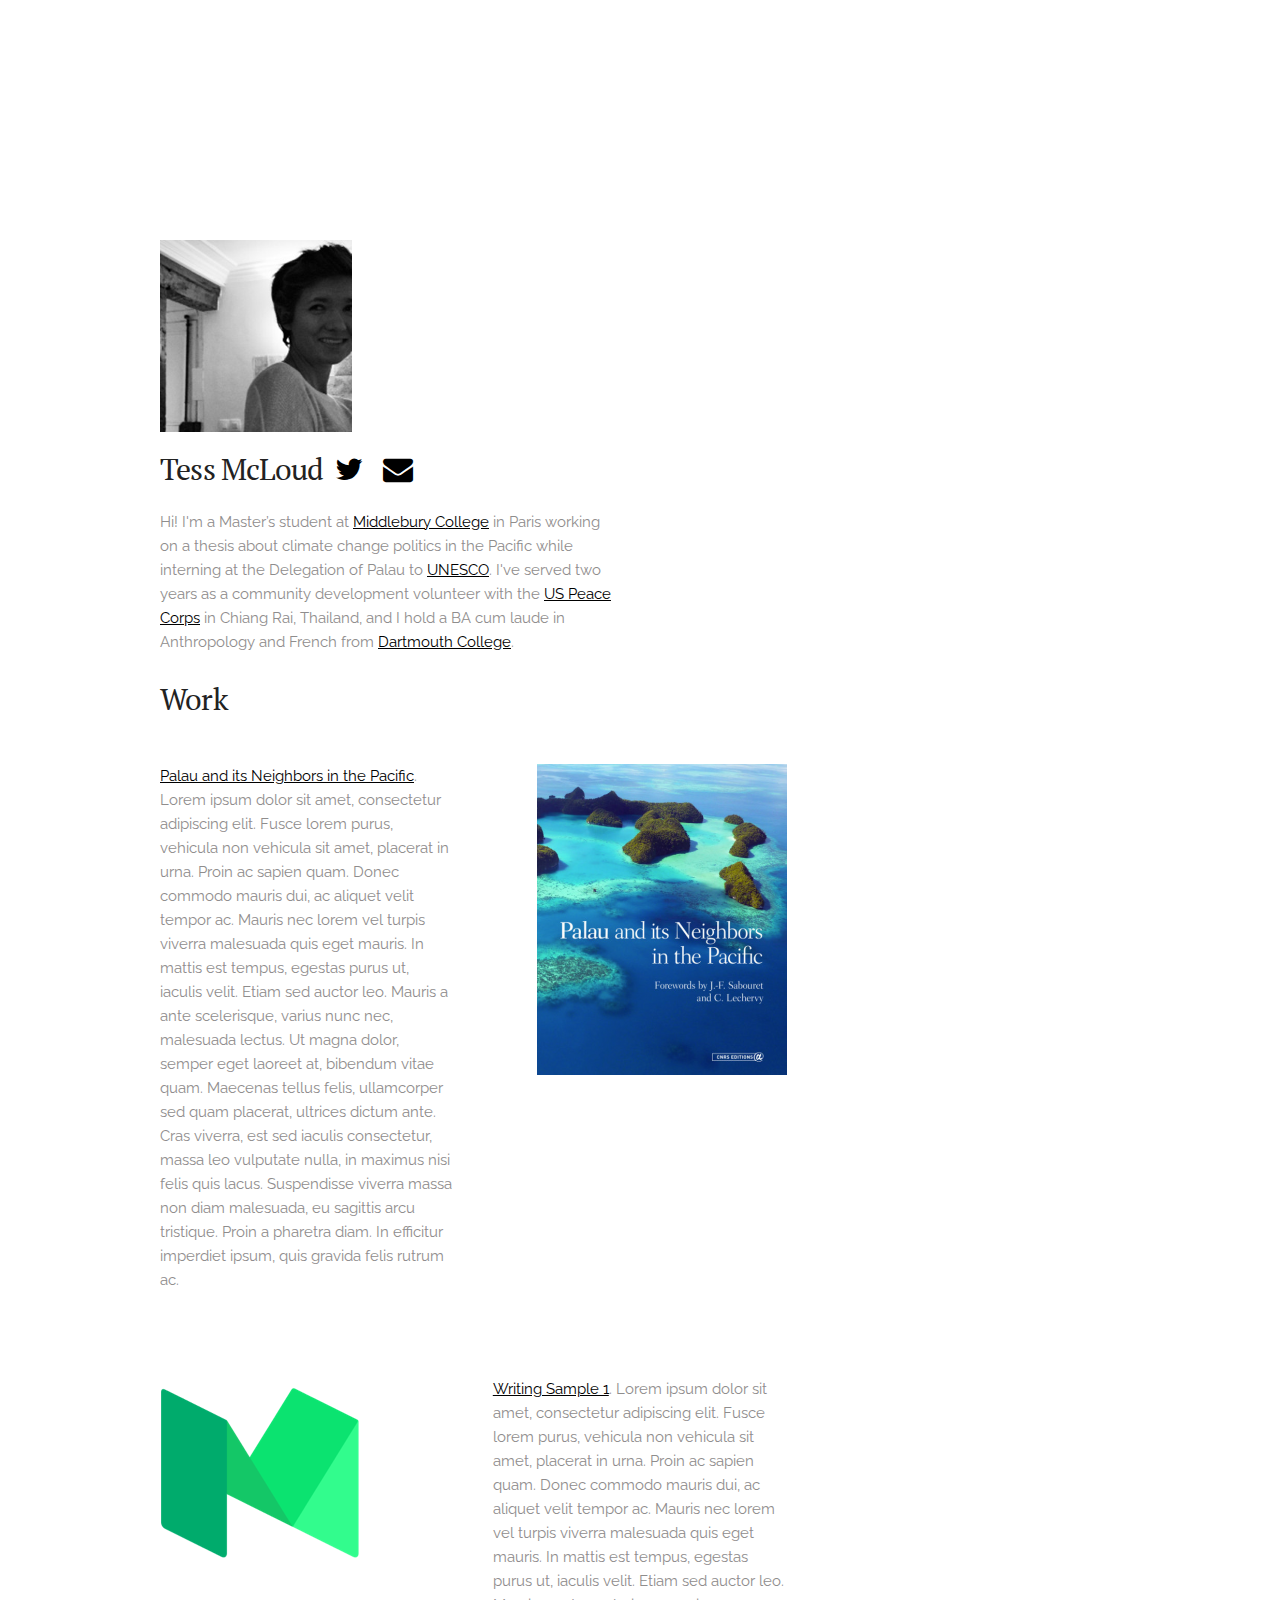
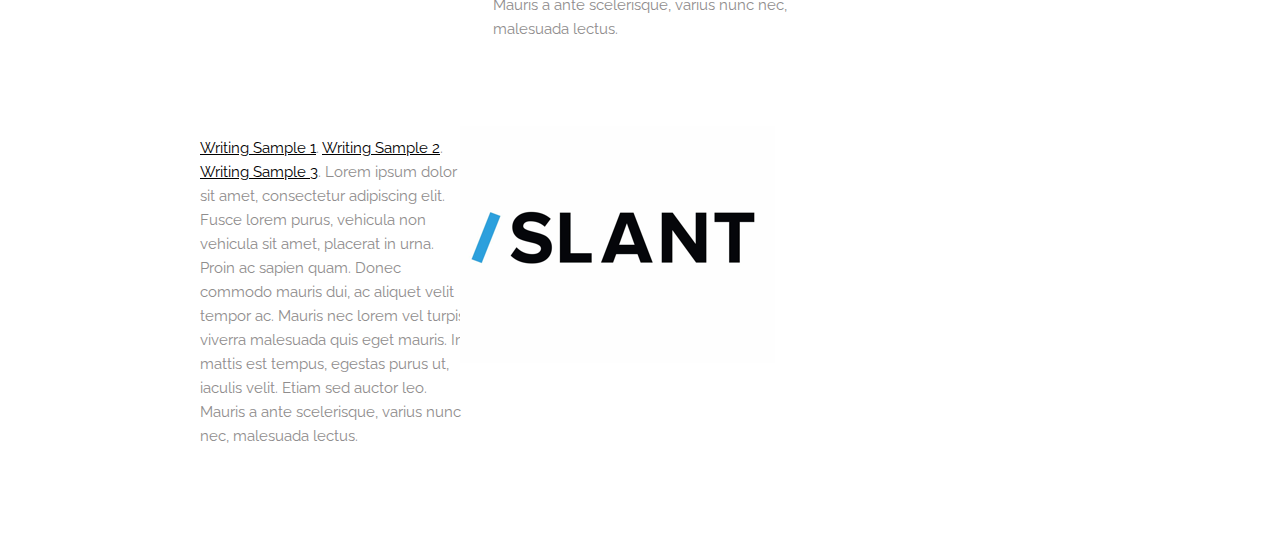
==== commit 2237de05: "fixing width for things" ====
--- a/index.html
+++ b/index.html
@@ -38,7 +38,7 @@
     <div class="row">
       <div class="one-half column" style="margin-top: 25%">
         <img src="images/tessimage.png" style="padding-bottom: 10px">
-        <h4 class="serif-style">Tess McLoud <a href="https://twitter.com/tess_mcloud"><i class="fa fa-twitter"></i></a><a href="mailto: me@tessm.cloud" style="padding-left: 5px"><i class="fa fa-envelope"></i></a></h4>
+        <h4 class="serif-style">Tess McLoud <a href="https://twitter.com/tess_mcloud"><i class="fa fa-twitter fa-fw"></i></a><a href="mailto: me@tessm.cloud" style="padding-left: 10px"><i class="fa fa-envelope fa-fw"></i></a></h4>
         <p class="body-text">Hi! I'm a Master’s student at <a href="http://www.middlebury.edu/">Middlebury College</a> in Paris working on a thesis about climate change politics in the Pacific while interning at the Delegation of Palau to <a href="http://en.unesco.org">UNESCO</a>. I've served two years as a community development volunteer with the <a href="http://www.peacecorps.gov">US Peace Corps</a> in Chiang Rai, Thailand, and I hold a BA cum laude in Anthropology and French from <a href="http://dartmouth.edu">Dartmouth College</a>.</p>
         <h4 class="serif-style">Work</h4>
       </div>
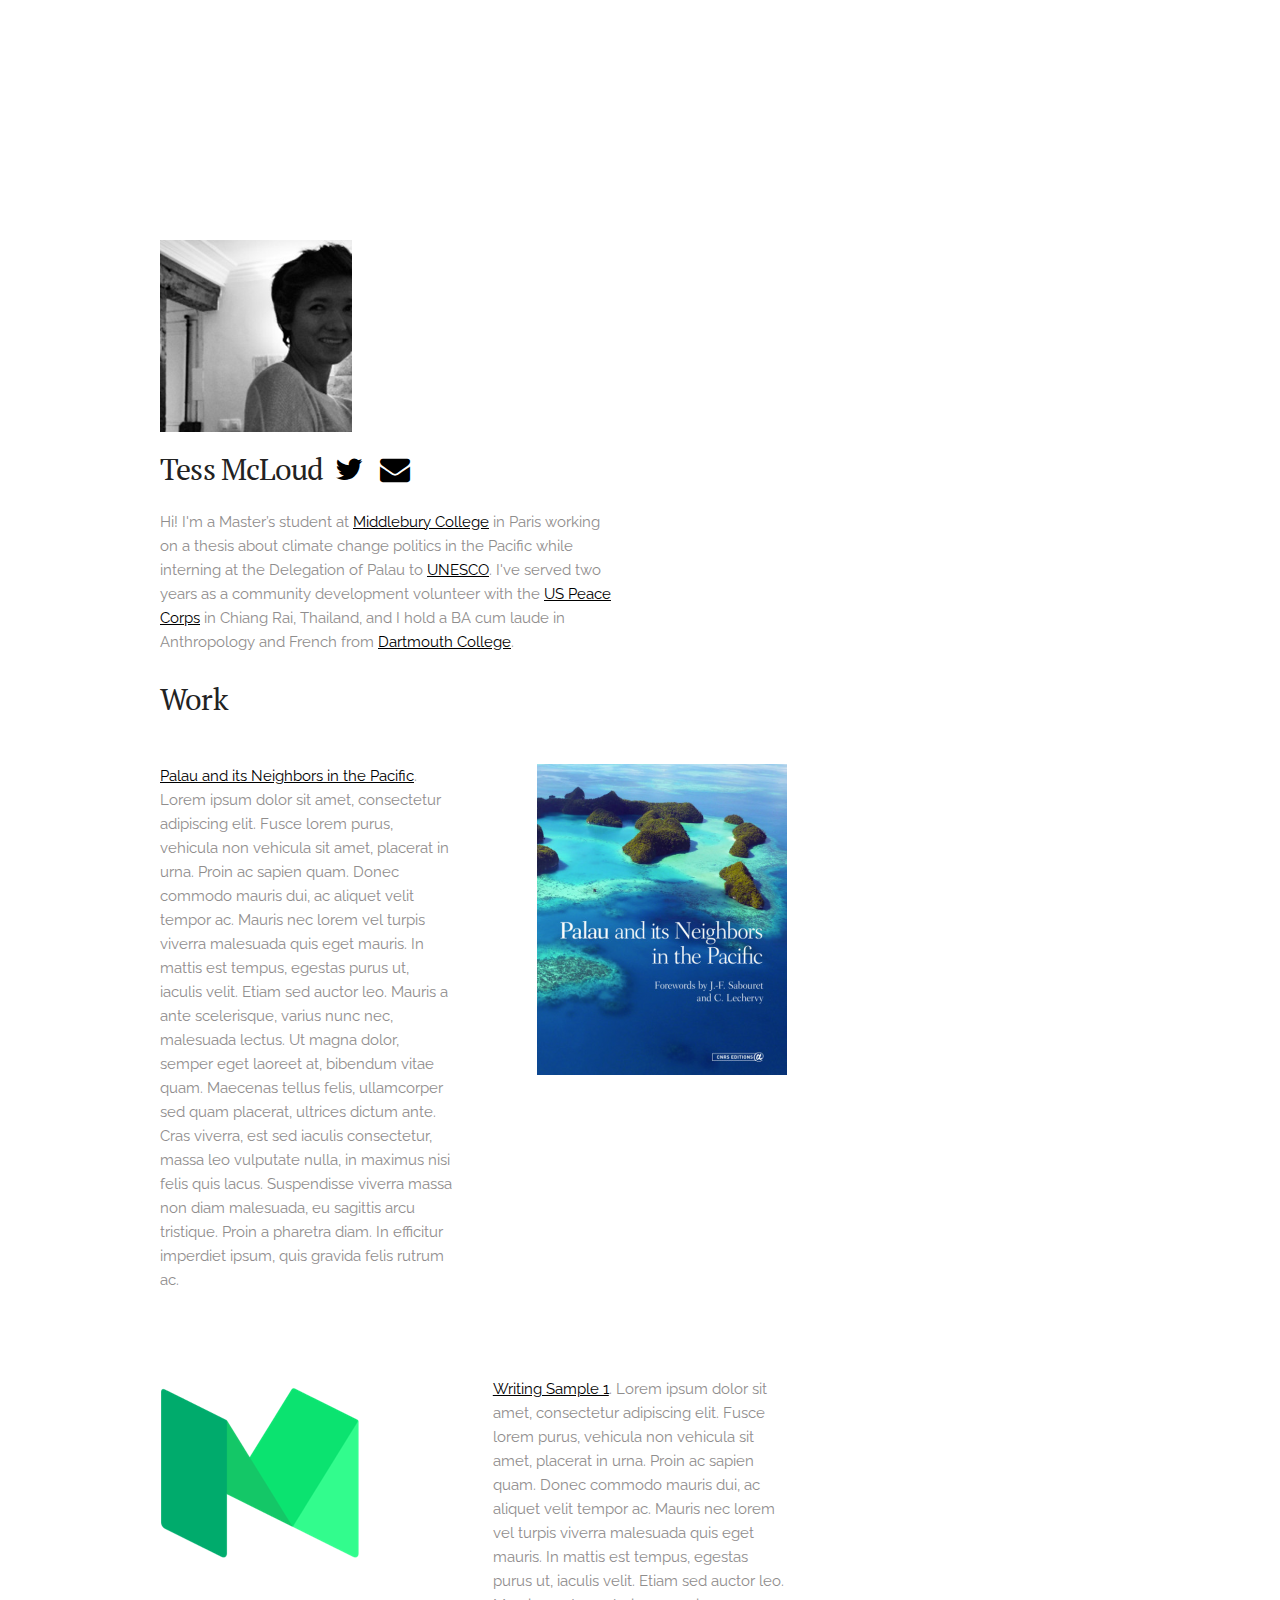
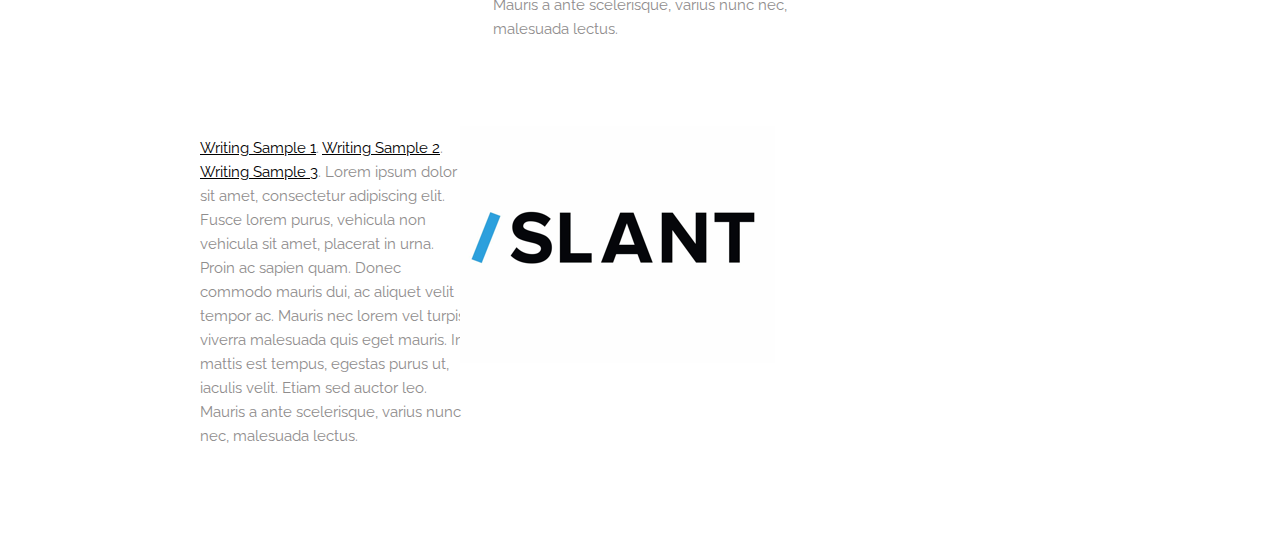
==== commit 96c4161d: "fixing width for things" ====
--- a/index.html
+++ b/index.html
@@ -38,7 +38,7 @@
     <div class="row">
       <div class="one-half column" style="margin-top: 25%">
         <img src="images/tessimage.png" style="padding-bottom: 10px">
-        <h4 class="serif-style">Tess McLoud <a href="https://twitter.com/tess_mcloud"><i class="fa fa-twitter fa-fw"></i></a><a href="mailto: me@tessm.cloud" style="padding-left: 10px"><i class="fa fa-envelope fa-fw"></i></a></h4>
+        <h4 class="serif-style">Tess McLoud <a href="https://twitter.com/tess_mcloud"><i class="fa fa-twitter fa-fw"></i></a><a href="mailto: me@tessm.cloud" style="padding-left: 7px"><i class="fa fa-envelope fa-fw"></i></a></h4>
         <p class="body-text">Hi! I'm a Master’s student at <a href="http://www.middlebury.edu/">Middlebury College</a> in Paris working on a thesis about climate change politics in the Pacific while interning at the Delegation of Palau to <a href="http://en.unesco.org">UNESCO</a>. I've served two years as a community development volunteer with the <a href="http://www.peacecorps.gov">US Peace Corps</a> in Chiang Rai, Thailand, and I hold a BA cum laude in Anthropology and French from <a href="http://dartmouth.edu">Dartmouth College</a>.</p>
         <h4 class="serif-style">Work</h4>
       </div>
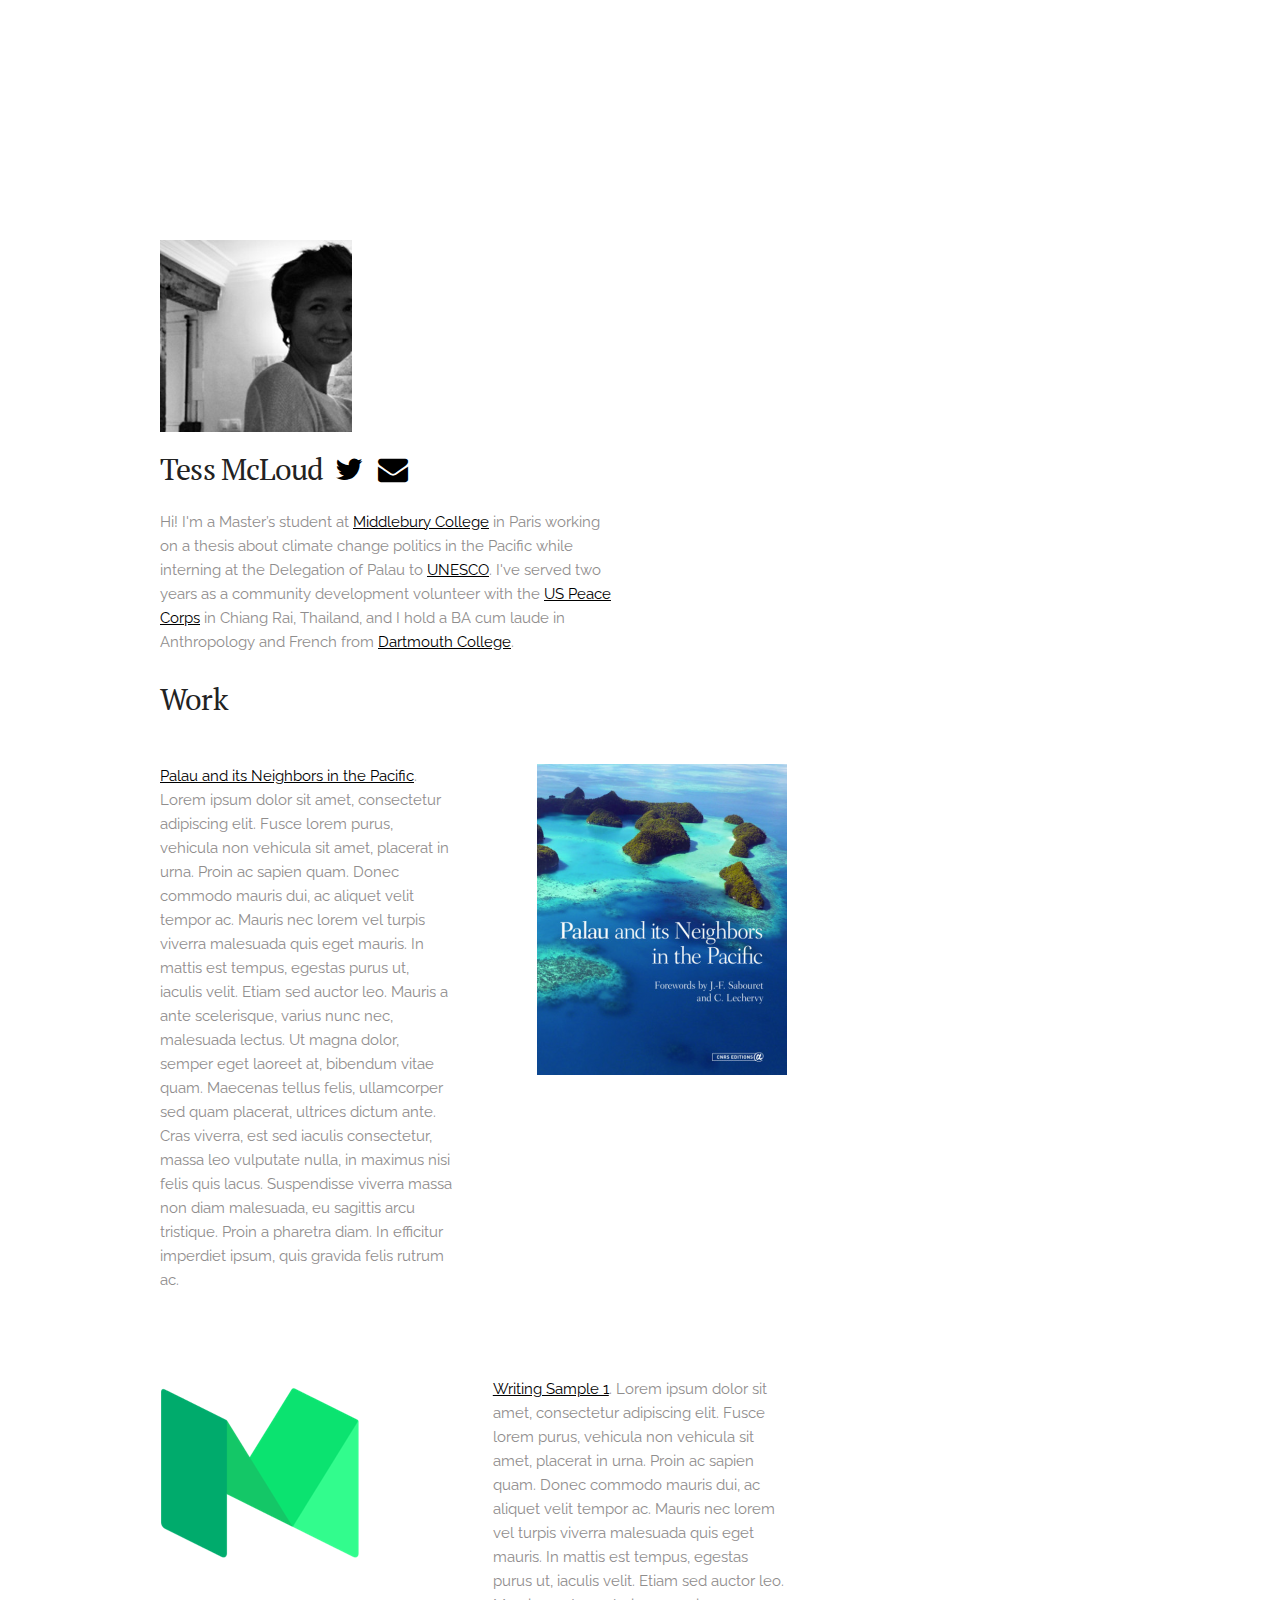
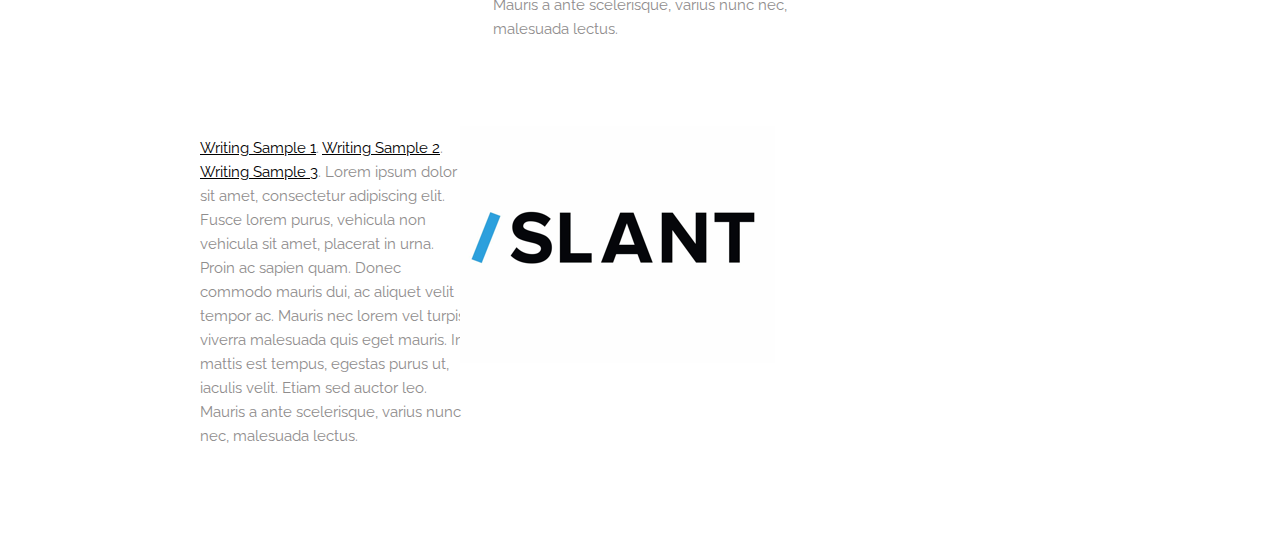
==== commit b0f9ae54: "fixing width for things" ====
--- a/index.html
+++ b/index.html
@@ -38,7 +38,7 @@
     <div class="row">
       <div class="one-half column" style="margin-top: 25%">
         <img src="images/tessimage.png" style="padding-bottom: 10px">
-        <h4 class="serif-style">Tess McLoud <a href="https://twitter.com/tess_mcloud"><i class="fa fa-twitter fa-fw"></i></a><a href="mailto: me@tessm.cloud" style="padding-left: 7px"><i class="fa fa-envelope fa-fw"></i></a></h4>
+        <h4 class="serif-style">Tess McLoud <a href="https://twitter.com/tess_mcloud"><i class="fa fa-twitter fa-fw"></i></a><a href="mailto: me@tessm.cloud" style="padding-left: 5px"><i class="fa fa-envelope fa-fw"></i></a></h4>
         <p class="body-text">Hi! I'm a Master’s student at <a href="http://www.middlebury.edu/">Middlebury College</a> in Paris working on a thesis about climate change politics in the Pacific while interning at the Delegation of Palau to <a href="http://en.unesco.org">UNESCO</a>. I've served two years as a community development volunteer with the <a href="http://www.peacecorps.gov">US Peace Corps</a> in Chiang Rai, Thailand, and I hold a BA cum laude in Anthropology and French from <a href="http://dartmouth.edu">Dartmouth College</a>.</p>
         <h4 class="serif-style">Work</h4>
       </div>
